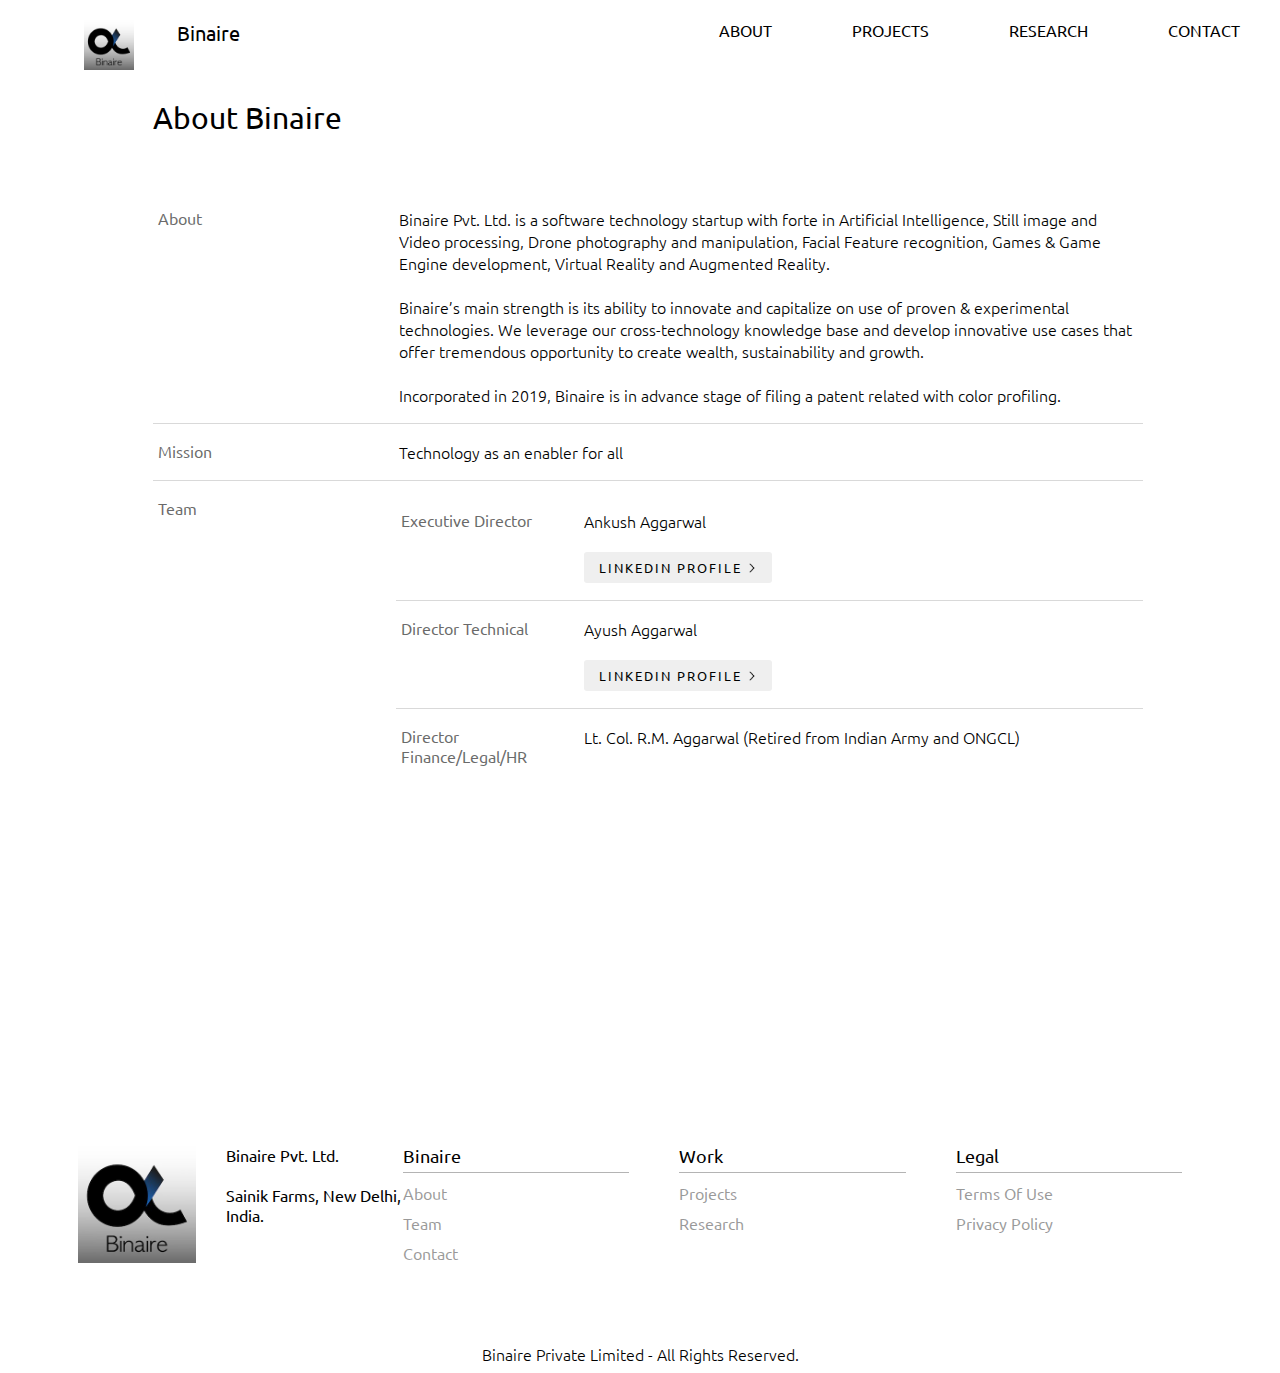
==== about.html @ f64dc3cc "Add files via upload" ====
<!DOCTYPE html>
<html>
    <head>
        <title>Binaire Private Limited</title>
        <!-- <link rel="stylesheet" type="text/css" href="about_binaire.css"> -->
        <link rel="stylesheet" type="text/css" href="multi_info.css">
        <link rel="stylesheet" type="text/css" href="btn.css">
        <link rel="stylesheet" type="text/css" href="fonts.css">
        <link rel="stylesheet" type="text/css" href="nav.css">
        <link rel="stylesheet" type="text/css" href="project_grid.css">
        <link rel="stylesheet" type="text/css" href="footer.css">
        <style>
            .navbar a {
                color: black
            }
        </style>
    </head>
    <body>
        <!-- NAVBAR -->
        <div class="navbar" style="position: absolute; top: 0; z-index: 1; color: black;">
            <div class="logo">
                <div class="logo-img"></div>
                <a href="index.html"><div class="logo-text">Binaire</div></a>
            </div>
            <div class="navbar-container">
                <div class="nav-item">
                    <a href="about.html">About</a>
                </div>
                <div class="nav-item">
                    <a href="projects.html">Projects</a>
                </div>
                <div class="nav-item">
                    <a href="research.html">Research</a>
                </div>
                <div class="nav-item">
                    <a href="mailto:BinaireLabs@gmail.com" target="_blank">Contact</a>
                </div>
            </div>
        </div>
        <!-- about timeline -->
        <section class="multi-info-holder" style="margin-top: 100px;">
            <div class="info-header">About Binaire</div>
            <div class="info-row" style="border-top: none; margin-top: 30px">
                <div class="info-row-txt-1">About</div>
                <div class="info-row-txt-2">
                    Binaire Pvt. Ltd. is a software technology startup with forte in Artificial Intelligence, Still image and Video processing, Drone photography and manipulation, Facial Feature recognition, Games & Game Engine development, Virtual Reality and Augmented Reality.
                    <br>
                    <br>
                    Binaire’s main strength is its ability to innovate and capitalize on use of proven & experimental technologies. We leverage our cross-technology knowledge base and develop innovative use cases that offer tremendous opportunity to create wealth, sustainability and growth. 
                    <br>
                    <br>
                    Incorporated in 2019, Binaire is in advance stage of filing a patent related with color profiling.
                </div>
            </div>
            <div class="info-row">
                <div class="info-row-txt-1">Mission</div>
                <div class="info-row-txt-2">Technology as an enabler for all</div>
            </div>
            <div class="info-row">
                <div class="info-row-txt-1">Team</div>
                <div class="inner-multi-info-holder" style="flex: 8">
                    <div class="info-row" style="border-top: none;">
                        <div class="info-row-txt-1">Executive Director</div>
                        <div class="info-row-txt-2">
                            Ankush Aggarwal
                            <br>
                            <a href="https://www.linkedin.com/in/ayush-aggarwal-2a332a103/" target="_blank">
                                <button class="btn info-inner-btn">
                                    LinkedIn Profile
                                    <img src="assets/icons/right_caret.png">
                                </button>
                            </a>
                        </div>
                    </div>
                    <div class="info-row">
                        <div class="info-row-txt-1">Director Technical</div>
                        <div class="info-row-txt-2">
                            Ayush Aggarwal
                            <br>
                            <a href="https://www.linkedin.com/in/ankush-aggarwal-a338b4a/" target="_blank">
                                <button class="btn info-inner-btn">
                                    LinkedIn Profile
                                    <img src="assets/icons/right_caret.png">
                                </button>
                            </a>
                        </div>
                    </div>
                    <div class="info-row">
                        <div class="info-row-txt-1">Director Finance/Legal/HR</div>
                        <div class="info-row-txt-2">Lt. Col. R.M. Aggarwal (Retired from Indian Army and ONGCL)</div>
                    </div>
                </div>
            </div>
        </section>
        <footer class="website-footer" style="margin-top: 350px; margin-bottom: 80px">
            <div class="footer-logo">
                <div class="footer-logo-img"></div>
                <div class="footer-logo-txt">Binaire Pvt. Ltd. <br><br>Sainik Farms, New Delhi,<br>India.</div>
            </div>
            <div class="footer-panel">
                <div class="footer-panel-column">
                    <div class="footer-panel-column-header">Binaire</div>
                    <a href="about.html"><div class="footer-panel-column-txt">About</div></a>
                    <a href="about.html"><div class="footer-panel-column-txt">Team</div></a>
                    <a href="mailto:binairelabs@gmail.com"><div class="footer-panel-column-txt">Contact</div></a>
                </div>
                <div class="footer-panel-column">
                    <div class="footer-panel-column-header">Work</div>
                    <a href="projects.html"><div class="footer-panel-column-txt">Projects</div></a>
                    <a href="research.html"><div class="footer-panel-column-txt">Research</div></a>
                </div>
                <div class="footer-panel-column">
                    <div class="footer-panel-column-header">Legal</div>
                    <a href="tou.pdf"><div class="footer-panel-column-txt">Terms of Use</div></a>
                    <a href="pp.pdf"><div class="footer-panel-column-txt">Privacy Policy</div></a>
                </div>
            </div>
        </footer>
        <div class="footer-txt">Binaire Private Limited - All Rights Reserved.</div>
        <script>

            // var navbar = document.querySelector('.navbar');
            // navbar.style.width = `${window.innerHeight}px`;
            // navbar.style.width = `100%`;
            // navbar.style.marginLeft = `${window.innerHeight / 2}px`;

            console.log(window.innerWidth + " " + window.innerHeight);

            var infoHolderWidth;

            if (window.innerWidth > window.innerHeight) {
                console.log('device in landscape');
                infoHolderWidth = window.innerHeight*1.1;
            } else {
                console.log('device in portrait');
                infoHolderWidth = window.innerWidth;
            }

            var infoHolder = document.querySelector('.multi-info-holder');
            infoHolder.style.width = `${infoHolderWidth}px`;
            infoHolder.style.marginLeft = `${(window.innerWidth - infoHolderWidth) / 2}px`;

            document.write(
              '<script src="http://' +
                (location.host || '${1:localhost}').split(':')[0] +
                ':${2:35729}/livereload.js?snipver=1"></' +
                'script>'
            );
          </script>
    </body>
</html>
---- multi_info.css ----
.multi-info-holder .info-header {
    font-size: 30px;
    margin-bottom: 25px;
    font-family: Heavy;
}
.multi-info-holder .info-row {
    border-top: 1px solid rgba(5, 5, 5, 0.151);
    display: inline-flex;
    width: 100%;
    font-family: Light;
    padding-top: 12px;
    padding-bottom: 12px;
}
.multi-info-holder .info-row .info-row-txt-1 {
    flex: 2.5;
    padding: 5px;
    text-transform: capitalize;
    font-family: Heavy;
    color: rgba(5, 5, 5, 0.6);
}
.multi-info-holder .info-row .info-row-txt-2 {
    flex: 8;
    padding: 5px;
}
.multi-info-holder .info-row .info-img {
    width: 100px;
}
.info-inner-btn {
    margin-top: 20px;
    /* margin-bottom: 10px; */
    /* background-color: transparent; */
    padding: 0;
}
.btn.multi-info-ending-btn {
    margin-top: 35px;
    background-color: transparent;
    padding: 0;
}
---- btn.css ----
button.btn {
    /* background-color: red; */
    text-transform: uppercase;
    font-family: Heavy;
    letter-spacing: 2px;
    padding: 7px 15px 7px 15px;
    border: none;
    box-shadow: none;
    outline: none;
    border-radius: 3px;
    margin-right: 10px;
    backdrop-filter: blur(100px);
}
button img {
    height: 10px;
}
---- fonts.css ----
@font-face {
    font-family: Heavy;
    src: url('assets/fonts/Ubuntu-Regular.ttf');
}

@font-face {
    font-family: Light;
    src: url('assets/fonts/Ubuntu-Light.ttf');
}
---- nav.css ----
.navbar {
    margin-top: 20px;
    position: relative;
    width: calc(100% - 80px);
    left: 40px;
    background-color: transparent;
    font-family: Heavy;
    z-index: 10;
}
.logo {
    position: absolute;
    left: 0;
    top: 0;
    width: 200px;
    height: 100%;
    display: flex;
}
.logo-img {
    flex: 2;
    /* background-color: purple; */
    background-image: url('logo.jpeg');
    height: 50px;
    background-position: center;
    background-size: contain;
    background-repeat: no-repeat;
}
.logo-text {
    flex: 2;
    background-color: transparent;
    font-size: 20px;
}
.navbar-container {
    position: absolute;
    right: 0;
    top: 0;
    height: 100%;
    background-color: green;
    display: flex;
}
.nav-item {
    flex: 4;
    margin-left: 80px;
    text-transform: uppercase;
}
.navbar a {
    text-decoration: none;
    color: white;
}
a {
    text-decoration: none;
}
---- project_grid.css ----
.card {
    background-color: transparent;
    font-family: Light;
    margin-bottom: 80px;
}
    .card-img-container {
        position: relative;
        left: 0;
        right: 0;
        top: 0;
        width: 100%;
        /* background-color: orange; */
        background-image: url('assets/gradients/openai-gradient\ \(1\).png');
        padding: 5px 0px 5px 0px;
        border-radius: 2px;
    }
        .card-img {
            width: 100%;
            height: 100%;
            transform: scale(0.8);
            position: relative;
            object-fit: contain;
        }
.card-header {
    margin-top: 10px;
    color: #050505;
    font-weight: Heavy;
}
.card-content {
    margin-top: 15px;
    color: rgba(5, 5, 5, 0.8);
    width: 75%;
}
.btn.card-info {
    margin-top: 20px;
    background-color: transparent;
    padding: 0;
    letter-spacing: normal;
    text-transform: none;
    font-size: 15px;
    font-family: Light;
}
#small-1-row-1 {
    grid-area: small-1-row-1;
}
#large-2-row-1 {
    grid-area: large-2-row-1
}
#small-3-row-1 {
    grid-area: small-3-row-1
}
#large-1-row-2 {
    grid-area: large-1-row-2
}
#large-2-row-2 {
    grid-area: large-2-row-2
}
.grid-container {
    position: relative;
    top: 100%;
    display: grid;
    grid-template-areas:
    'small-1-row-1 large-2-row-1 large-2-row-1 small-3-row-1'
    'large-1-row-2 large-1-row-2 large-2-row-2 large-2-row-2';
    grid-gap: 10px;
    background-color: transparent;
    padding: 10px;
    width: calc(100% - 80px);
    left: 40px;
}
---- footer.css ----
.website-footer {
    position: relative;
    width: calc(100% - 80px);
    margin-left: 40px;
    display: inline-flex;
}
.footer-logo {
    flex: 3;
    display: inline-flex;
}
    .footer-logo-img {
        flex: 2;
        background-image: url('logo.jpeg');
        background-position: center;
        background-size: contain;
        background-repeat: no-repeat;
    }
    .footer-logo-txt {
        flex: 2;
        font-family: Heavy;
    }

.footer-panel {
    flex: 7;
    display: inline-flex;
}
.footer-panel-column {
    flex: 3;
}
.footer-panel-column-header {
    font-size: 18px;
    border-bottom: 1px solid rgba(5, 5, 5, 0.3);
    font-family: Heavy;
    text-transform: capitalize;
    padding-bottom: 5px;
    margin-right: 50px;
}
.footer-panel-column-txt {
    font-size: 16px;
    padding-top: 10px;
    padding-bottom: 0px;
    text-transform: capitalize;
    font-family: Heavy;
    color: rgba(5, 5, 5, 0.404);
}
.footer-txt {
    width: calc(100% - 80px);
    margin-left: 40px;
    font-family: Light;
    text-align: center;
    columns: rgba(5, 5, 5, 0.6);
}
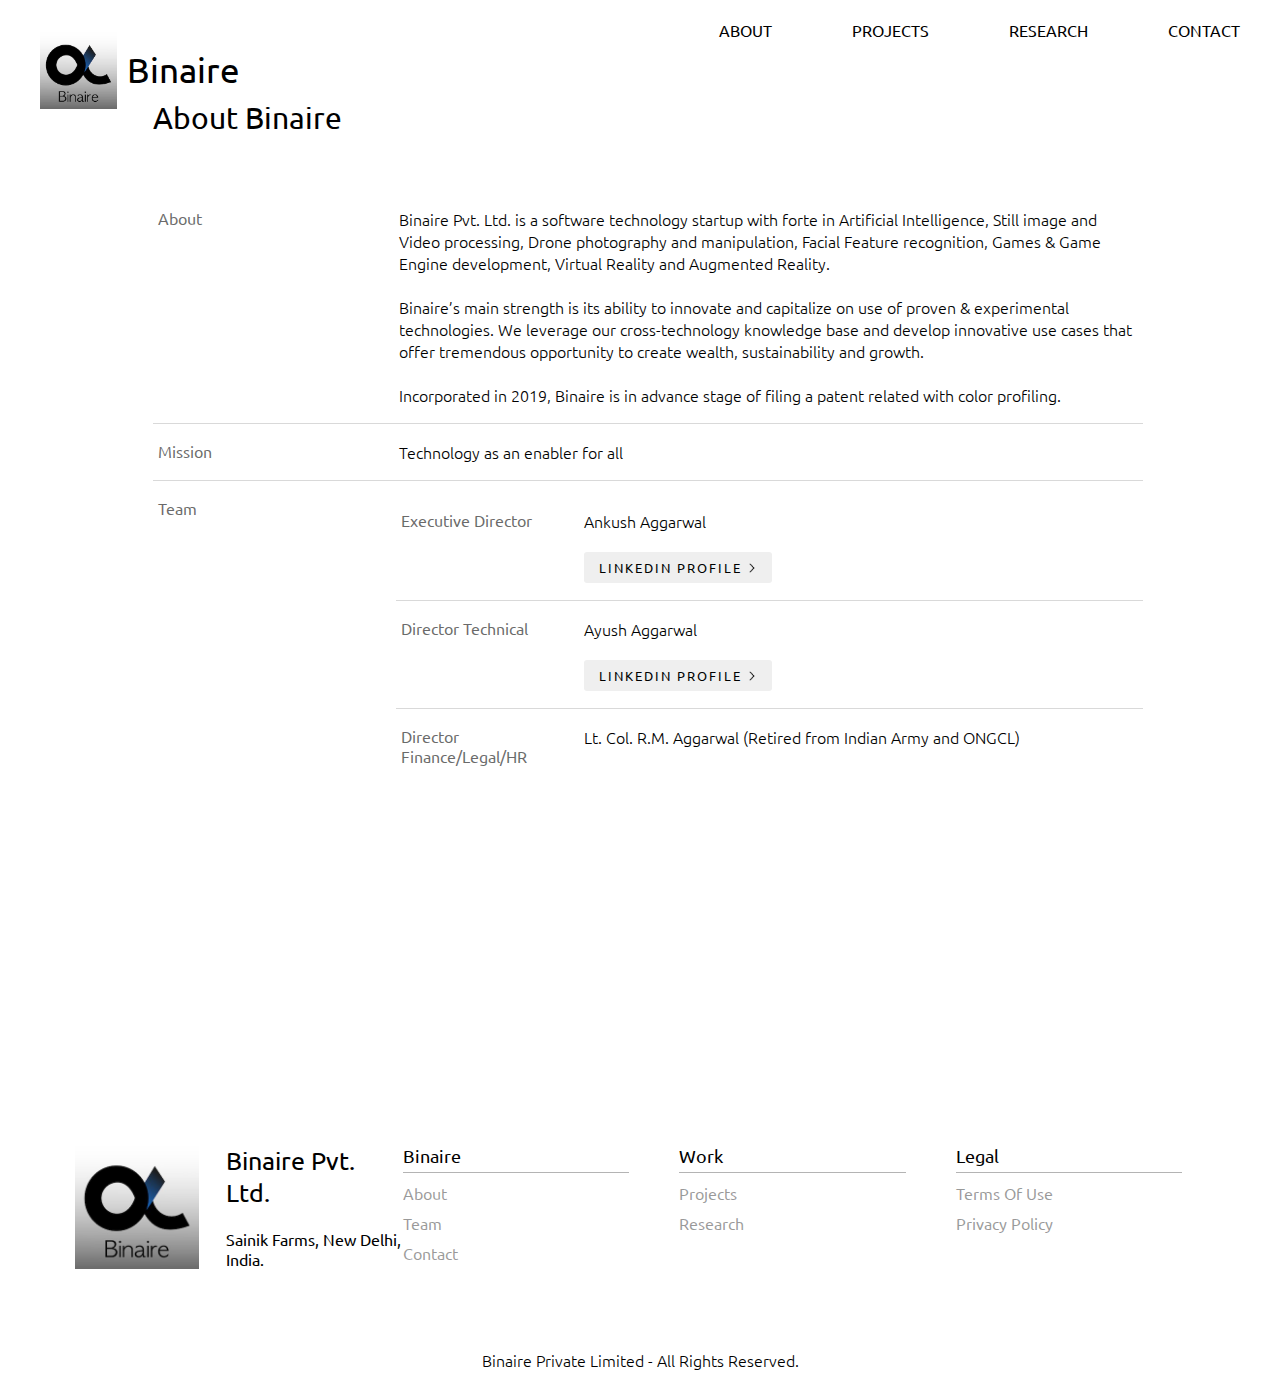
==== commit 706c8328: "Add files via upload" ====
--- a/about.html
+++ b/about.html
@@ -64,7 +64,7 @@
                         <div class="info-row-txt-2">
                             Ankush Aggarwal
                             <br>
-                            <a href="https://www.linkedin.com/in/ayush-aggarwal-2a332a103/" target="_blank">
+                            <a href="https://www.linkedin.com/in/ankush-aggarwal-a338b4a/" target="_blank">
                                 <button class="btn info-inner-btn">
                                     LinkedIn Profile
                                     <img src="assets/icons/right_caret.png">
@@ -77,7 +77,7 @@
                         <div class="info-row-txt-2">
                             Ayush Aggarwal
                             <br>
-                            <a href="https://www.linkedin.com/in/ankush-aggarwal-a338b4a/" target="_blank">
+                            <a href="https://www.linkedin.com/in/ayush-aggarwal-2a332a103/" target="_blank">
                                 <button class="btn info-inner-btn">
                                     LinkedIn Profile
                                     <img src="assets/icons/right_caret.png">
@@ -95,7 +95,7 @@
         <footer class="website-footer" style="margin-top: 350px; margin-bottom: 80px">
             <div class="footer-logo">
                 <div class="footer-logo-img"></div>
-                <div class="footer-logo-txt">Binaire Pvt. Ltd. <br><br>Sainik Farms, New Delhi,<br>India.</div>
+                <div class="footer-logo-txt"><span style="font-size: 25px">Binaire Pvt. Ltd.</span><br><br>Sainik Farms, New Delhi,<br>India.</div>
             </div>
             <div class="footer-panel">
                 <div class="footer-panel-column">
--- a/nav.css
+++ b/nav.css
@@ -19,7 +19,7 @@
     flex: 2;
     /* background-color: purple; */
     background-image: url('logo.jpeg');
-    height: 50px;
+    height: 100px;
     background-position: center;
     background-size: contain;
     background-repeat: no-repeat;
@@ -27,7 +27,9 @@
 .logo-text {
     flex: 2;
     background-color: transparent;
-    font-size: 20px;
+    font-size: 35px;
+    line-height: 100px;
+    margin-left: 10px;
 }
 .navbar-container {
     position: absolute;
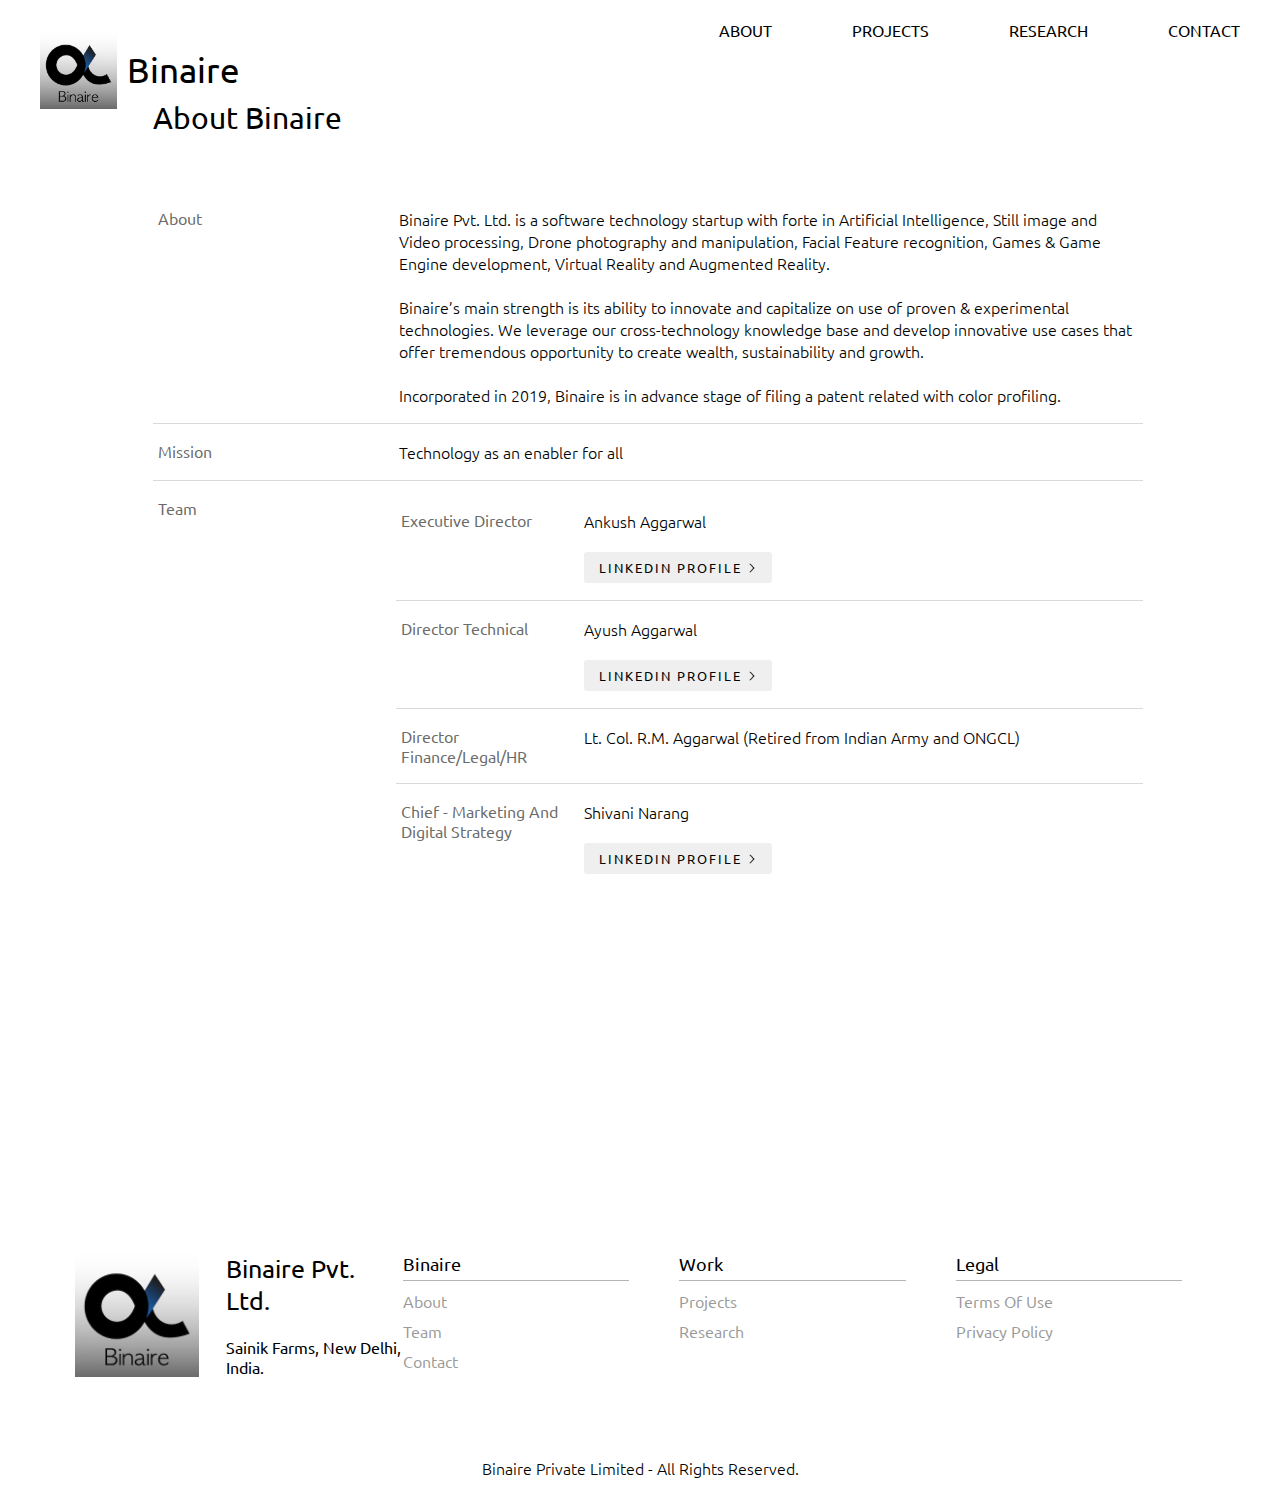
==== commit cdebd547: "added shivani's name, role, linkedin profile" ====
--- a/about.html
+++ b/about.html
@@ -89,6 +89,19 @@
                         <div class="info-row-txt-1">Director Finance/Legal/HR</div>
                         <div class="info-row-txt-2">Lt. Col. R.M. Aggarwal (Retired from Indian Army and ONGCL)</div>
                     </div>
+                    <div class="info-row">
+                        <div class="info-row-txt-1">Chief - Marketing and Digital Strategy</div>
+                        <div class="info-row-txt-2">
+                            Shivani Narang
+                            <br>
+                            <a href="https://www.linkedin.com/in/shivaninarang/" target="_blank">
+                                <button class="btn info-inner-btn">
+                                    LinkedIn Profile
+                                    <img src="assets/icons/right_caret.png">
+                                </button>
+                            </a>
+                        </div>
+                    </div>
                 </div>
             </div>
         </section>
@@ -148,4 +161,4 @@
             );
           </script>
     </body>
-</html>+</html>
